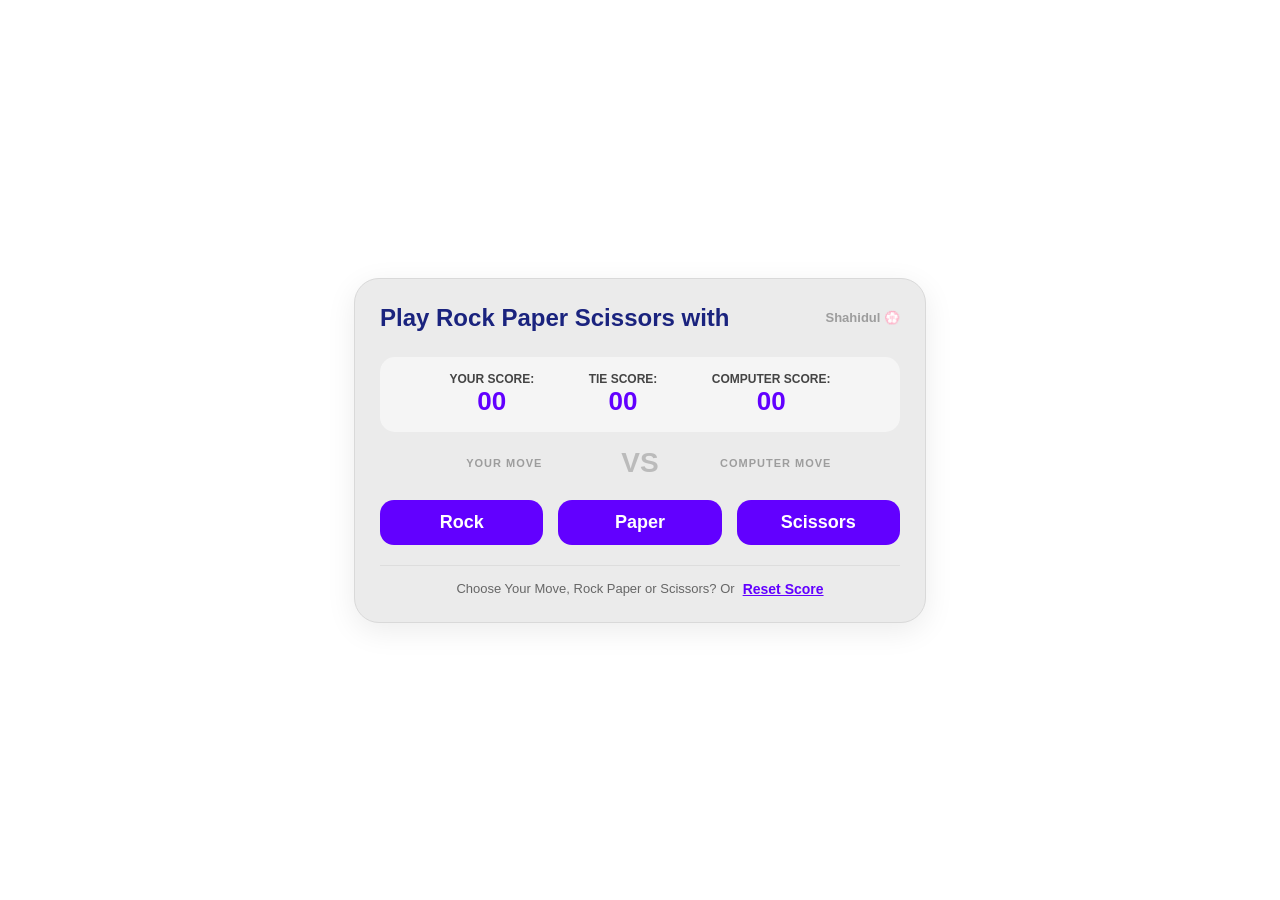
==== index.html @ 81dd5382 "index.html" ====
<!doctype html>
<html lang="en">
  <head>
    <meta charset="UTF-8" />
    <meta name="viewport" content="width=device-width, initial-scale=1.0" />
    <title>RPC Final Project</title>
    <link
      rel="stylesheet"
      href="10-rock-paper-scissors-final-project.css"
    />
  </head>
  <body>
    <div class="container">
      <div class="gameBox">
        <div class="box-head">
          <p class="box-head-title">Play Rock Paper Scissors with </p>
          <p class="auth-name">Shahidul 💮</p>
        </div>
        <div class="score-area">
          <p class="player-score">Your score: <b>00</b></p>
          <p class="tie-score">Tie score: <b>00</b></p>
          <p class="computer-score">Computer score: <b>00</b></p>
        </div>
        <div class="rps-icon-show">
          <div class="player-move-info">
            <p class="player-move"></p>
            <p class="player-move-text">Your Move</p>
          </div>
          <p class="player-vs-computer">VS</p>
          <div class="computer-move-info">
            <p class="computer-move"></p>
            <p class="computer-move-text">Computer Move</p>
          </div>
        </div>
        <div class="game-result"></div>
        <div class="rpc-buttons">
          <button class="rock-move" onclick="playGame('rock')">Rock</button>
          <button class="paper-move" onclick="playGame('paper')">Paper</button>
          <button class="scissors-move" onclick="playGame('scissors')">
            Scissors
          </button>
        </div>
        <div class="bottom-content">
          <p class="user-option">
            Choose Your Move, Rock Paper or Scissors? Or
          </p>
          <button class="reset-button">Reset Score</button>
        </div>
      </div>
    </div>

    <script src="10-rock-paper-scissors-final-project.js"></script>
  </body>
</html>
---- 10-rock-paper-scissors-final-project.css ----
/* 1. Variables & Global Resets */
:root {
  --primary-color: #6200ff;
  --primary-hover: #4b00db;
  --text-dark: #1a237e;
  --text-muted: #9d9d9d;
  --bg-card: #ebebeb;
  --bg-body: #ffffff;
  --shadow: 0 8px 30px rgba(0, 0, 0, 0.08);
}

body {
  font-family: "Segoe UI", Roboto, Helvetica, Arial, sans-serif;
  background-color: var(--bg-body);
  height: 100vh;
  margin: 0;
  display: flex;
  justify-content: center;
  align-items: center;
}

/* 2. Layout Containers */
.container {
  width: 100%;
  display: flex;
  justify-content: center;
  align-items: center;
}

.gameBox {
  background: var(--bg-card);
  width: 520px;
  padding: 25px;
  border-radius: 25px;
  border: 1px solid #d9d9d9;
  box-shadow: var(--shadow);
}

/* 3. Header Section */
.box-head {
  display: flex;
  justify-content: space-between;
  align-items: center;
  margin-bottom: 25px;
}

.box-head-title {
  color: var(--text-dark);
  font-size: 24px;
  font-weight: 800;
  margin: 0;
}

.auth-name {
  font-size: 13px;
  font-weight: 600;
  color: var(--text-muted);
  margin: 0;
}

/* 4. Scoreboard Area */
.score-area {
  display: flex;
  justify-content: space-evenly;
  align-items: center;
  margin-bottom: 15px;
  background: rgba(255, 255, 255, 0.5);
  padding: 15px;
  border-radius: 15px;
}

.player-score,
.tie-score,
.computer-score {
  margin: 0;
  font-size: 12px;
  font-weight: 700;
  text-align: center;
  text-transform: uppercase;
  color: #444;
}

.score-area b {
  display: block; /* Puts the number on a new line for better look */
  font-size: 26px;
  color: var(--primary-color);
}

/* 5. Battle Visuals (Icons) */
.rps-icon-show {
  display: flex;
  justify-content: center;
  align-items: center;
  margin-bottom: 20px;
  width: 100%;
}
.player-move-info, .computer-move-info {
    width: 45%;
    display: flex;
    flex-direction: column;
    justify-content: center;
    align-items: center;
}
.player-move,
.computer-move {
  font-size: 80px;
  margin: 0;
  filter: drop-shadow(0 5px 10px rgba(0, 0, 0, 0.1));
}

.player-move-text,
.computer-move-text {
  font-size: 11px;
  font-weight: 800;
  margin-top: 10px;
  color: var(--text-muted);
  text-transform: uppercase;
  letter-spacing: 1px;
}

.player-vs-computer {
  font-size: 28px;
  font-weight: 900;
  color: #bbb;
  margin: 0;
}

/* 6. Results Text */
.game-result {
  display: none;
  text-align: center;
  font-size: 40px;
  font-weight: 800;
  margin-bottom: 15px;
  color: var(--primary-color);
  min-height: 50px; /* Prevents box from jumping */
  transition: all 0.2s ease;
}

/* 7. Action Buttons */
.rpc-buttons {
  display: flex;
  justify-content: space-between;
  gap: 15px;
  margin-bottom: 20px;
}

.rpc-buttons button {
  flex: 1;
  padding: 12px 0;
  border-radius: 14px;
  font-size: 18px;
  font-weight: 700;
  border: none;
  background-color: var(--primary-color);
  color: #ffffff;
  cursor: pointer;
  transition: all 0.2s ease;
}

.rpc-buttons button:hover {
  background-color: var(--primary-hover);
  transform: translateY(-2px);
  box-shadow: 0 5px 15px rgba(98, 0, 255, 0.3);
}

.rpc-buttons button:active {
  transform: translateY(0);
}

/* 8. Bottom Navigation */
.bottom-content {
  display: flex;
  justify-content: center;
  align-items: center;
  gap: 8px;
  border-top: 1px solid #ddd;
  padding-top: 15px;
}

.user-option {
  font-size: 13px;
  color: #666;
  margin: 0;
}

.reset-button {
  border: none;
  background: transparent;
  font-size: 14px;
  font-weight: 800;
  color: var(--primary-color);
  cursor: pointer;
  padding: 0;
  text-decoration: underline;
  transition: color 0.2s;
}

.reset-button:hover {
  color: var(--primary-hover);
}
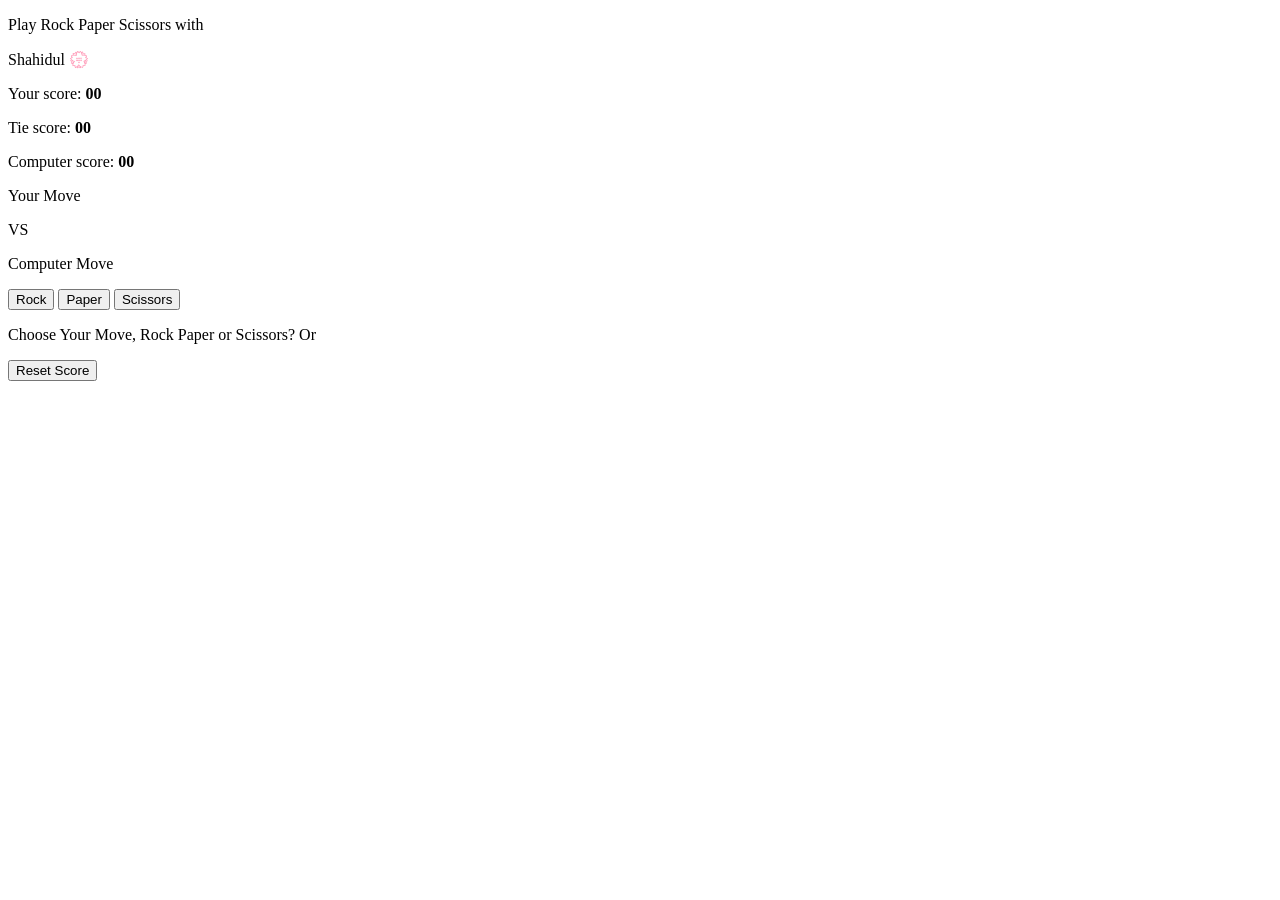
==== commit 4c995249: "index.html" ====
--- a/index.html
+++ b/index.html
@@ -6,7 +6,7 @@
     <title>RPC Final Project</title>
     <link
       rel="stylesheet"
-      href="10-rock-paper-scissors-final-project.css"
+      href="style.css"
     />
   </head>
   <body>
@@ -49,6 +49,6 @@
       </div>
     </div>
 
-    <script src="10-rock-paper-scissors-final-project.js"></script>
+    <script src="script.js"></script>
   </body>
 </html>
